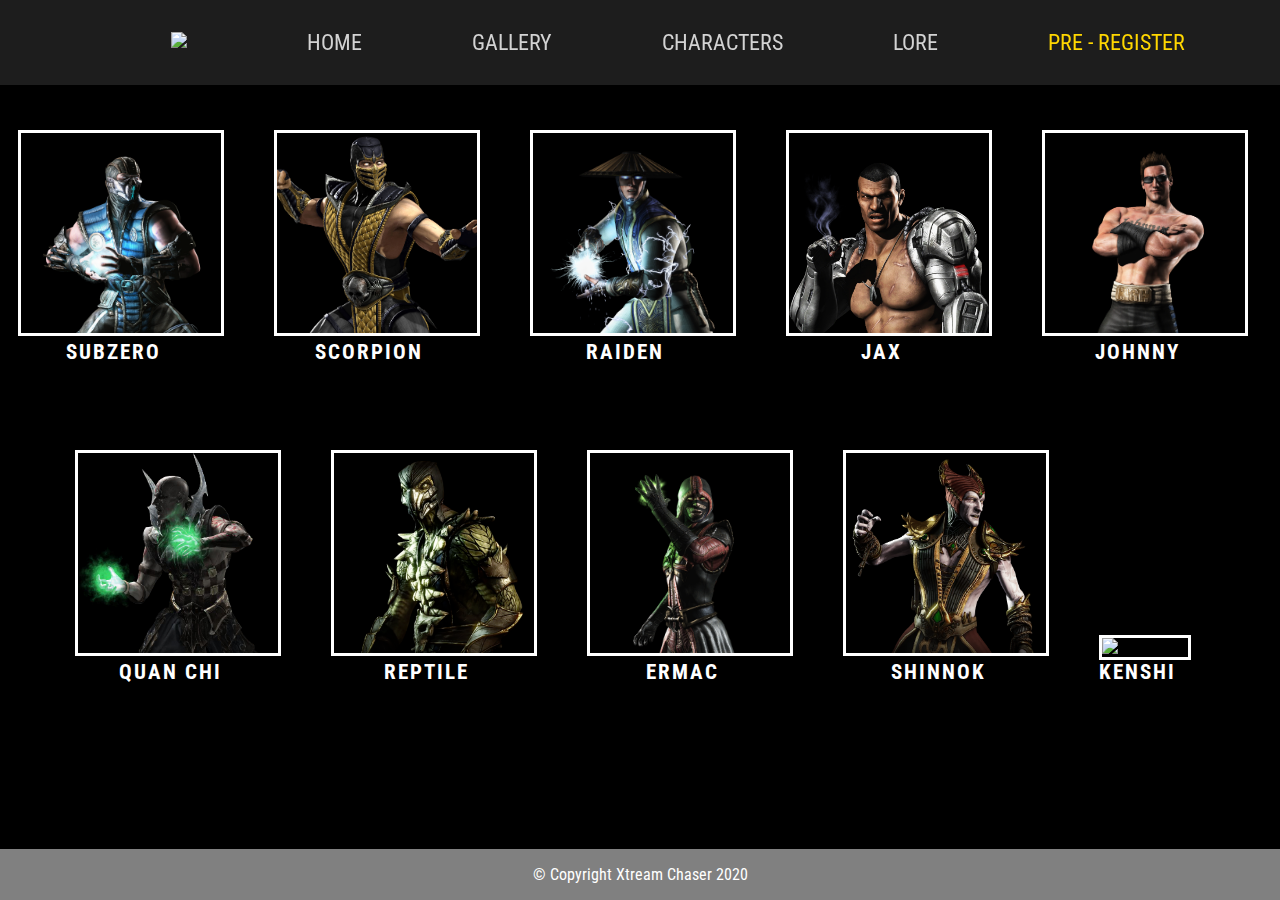
==== html/characters.html @ c63ee2b8 "Added characters.html and characters_style.css for web and mobile view." ====
<!DOCTYPE html>
<html lang="en">
<head>
    <meta charset="UTF-8">
    <meta name="viewport" content="width=device-width, initial-scale=1.0">
    <title>Xtream Chaser</title>

    <!-- Fonts -->
    <link href='https://fonts.googleapis.com/css?family=Roboto Condensed' rel='stylesheet'>
    <!-- Libraries-->
    <script src="https://ajax.googleapis.com/ajax/libs/jquery/3.5.1/jquery.min.js"></script>
    <!-- CSS -->
    <link rel="stylesheet" type="text/css" href="../css/style.css">
    <link rel="stylesheet" type="text/css" href="../css/characters_style.css">
    <!-- JS --> 
</head>

<body>
    <!-- Header -->
    <header>
        <div class="header">
            <a href="index.html"><img src="../asset/logo1.png"></a>
            <a href="index.html" class="to-be-hidden">Home</a>
            <a href="gallery.html" class="to-be-hidden">Gallery</a>
            <a href="characters.html" class="to-be-hidden">Characters</a>
            <a href="lore.html" class="to-be-hidden">Lore</a>
            <a href="preregister.html" id="preregister">Pre - Register</a>
        </div>
    </header>

    <!-- Content -->

    <div class="content">
        <div class="character-box-row">
            <div class="character-box">
                <a href="#sub-zero">
                    <img src="../asset/characters/subzero.png" alt="subzero.png">
                    <h2>SUBZERO</h2>
                </a>
            </div>
            <div class="character-box">
                <a href="#scorpion">
                    <img src="../asset/characters/scorpion.png" alt="scorpion.png">
                    <h2>SCORPION</h2>
                </a>
            </div>
            <div class="character-box">
                <a href="#raiden">
                    <img src="../asset/characters/raiden-png-4.png" alt="raiden.png">
                    <h2>RAIDEN</h2>
                </a>
            </div>
            <div class="character-box">
                <a href="#jax">
                    <img src="../asset/characters/kindpng_2437150.png" alt="jax.png">
                    <h2>JAX</h2>
                </a>
            </div>
            <div class="character-box">
                <a href="#johnny">
                    <img src="../asset/characters/257299.png" alt="johnny.png">
                    <h2>JOHNNY</h2>
                </a>
            </div>
        </div>

        <div class="character-box-row">
            <div class="character-box">
                <a href="#quan-chi">
                    <img src="../asset/characters/qc.png" alt="quan-chi.png">
                    <h2>QUAN CHI</h2>
                </a>
            </div>
            <div class="character-box">
                <a href="#reptile">
                    <img src="../asset/characters/Reptile_Render.png" alt="reptile.png">
                    <h2>REPTILE</h2>
                </a>
            </div>
            <div class="character-box">
                <a href="#ermac">
                    <img src="../asset/characters/ermac.png" alt="ermac.png">
                    <h2>ERMAC</h2>
                </a>
            </div>
            <div class="character-box">
                    <a href="#shinnok">
                        <img src="../asset/characters/Shinnok_RENDER_PNG.png" alt="shinnok.png">
                        <h2>SHINNOK</h2>
                </a>
            </div>
                <div class="character-box">
                    <a href="#kenshi">
                        <img src="../asset/gallery/kindpng_4086595.png" alt="kenshi.png">
                        <h2>KENSHI</h2>
                    </a>
                </div>
            </div>
        </div>
    </div>

    <div class="content-desc" id="sub-zero">
        <a href="#" class="content-desc-close">&#10005;</a>
        <div class="character-image">
            <img src="../asset/characters/subzero.png" alt="sub-zero.png">
        </div>
        <div class="character-desc">
            <h1>SUB - ZERO</h1>
            <p>There are in fact two incarnations of Sub-Zero, and they are siblings;
                older brother Bi-Han and younger brother Kuai Liang.
                Both are blue garbed warriors who at different times have used the codename "Sub-Zero",
                and both have served the Lin Kuei.
                Both are descended from Cryomancers, an Outworld race possessing the ability
                to generate and control the powers of ice.
                However, they were born in Earthrealm and only the younger Sub-Zero would discover his heritage.
                Kuai iang bears a scar on his right eye However, as seen in Deception, the scar has faded away.
                This may have been caused by the Dragon Medallion's power.</p>
        </div>
    </div>

    <div class="content-desc" id="scorpion">
        <a href="#" class="content-desc-close">&#10005;</a>
        <div class="character-image">
            <img src="../asset/characters/scorpion.png" alt="scorpion.png">
        </div>
        <div class="character-desc">
            <h1>SCORPION</h1>
            <p>It is known that his father, a former member of the Shirai Ryu, forbade his son from joining the clan,
                as he did not wish for his son to live the life of an assassin.
                However, he joined in spite of his father's wishes in 
                order to provide his wife and son with a comfortable life
                Now Scorpion is a hell-spawned spectre, inexorably seeking vengeance
                against those responsible for the destruction of his clan
                and the death of his own family.
                Despite his malevolent appearance, he is not inherently evil.
                He joins the forces of evil when promised a means of resurrecting his clan on Earth,
                or the chance to inflict his wrath against those who butchered them.
                Scorpion has also (indirectly) assisted the game's protagonists to fulfill these motives.</p>
        </div>
    </div>

    <div class="content-desc" id="raiden">
        <a href="#" class="content-desc-close">&#10005;</a>
        <div class="character-image">
            <img src="../asset/characters/raiden-png-4.png" alt="raiden.png">
        </div>
        <div class="character-desc">
            <h1>RAIDEN</h1>
            <p>Raiden is the eternal God of Thunder, protector of Earthrealm.
                After the second defeat of Shinnok, he ascended to the status of Elder God. Being a God,
                he possesses many supernatural abilities,
                such as the ability to teleport, control lightning and fly. As a God,
                he is used to thinking in terms of eternity rather than normal human lifespans,
                and so he has a radically different outlook on life. This is not to say he is incapable of
                understanding human values and psyches.</p>
        </div>
    </div>

    <div class="content-desc" id="jax">
        <a href="#" class="content-desc-close">&#10005;</a>
        <div class="character-image">
            <img src="../asset/characters/kindpng_2437150.png" alt="jax.png">
        </div>
        <div class="character-desc">
            <h1>JAX</h1>
            <p>He is portrayed as an archetypal African American hero.
                In the Special Forces' chain of command,
                he is Sonya Blade's direct superior and the catalyzing force of Sonya's impulsiveness.
                Jax is clear-headed, careful and always keeping a watch on what his men are doing.
                When the need arises, he is a beast on the
                battlefield with the attitude and ferocity of a lion.
                He unscrupulously makes use of the most advanced
                technology to improve both himself and his unit.
                He is responsible for the crime lord Kano's disfigurement,
                forcing him to wear a metal plate over a portion of his face.</p>
        </div>
    </div>

    <div class="content-desc" id="johnny">
        <a href="#" class="content-desc-close">&#10005;</a>
        <div class="character-image">
            <img src="../asset/characters/257299.png" alt="johnny.png">
        </div>
        <div class="character-desc">
            <h1>JOHNNY</h1>
            <p>Johnny Cage was a struggling Hollywood action movie star who wanted to get his fame back
                as they believed Cage was nothing more than an actor
                who relied too much on stunts and camera work and was not really a proficient fighter.
                Eventually, he became one of the most important defenders of Earth.
                Despite his materialism, airheadedness,
                and occasional immaturity, Cage has always been a brave and loyal warrior for Earthrealm,
                although his antics frequently annoy his allies.</p>
        </div>
    </div>

    <div class="content-desc" id="quan-chi">
        <a href="#" class="content-desc-close">&#10005;</a>
        <div class="character-image">
            <img src="../asset/characters/qc.png" alt="quan-chi.png">
        </div>
        <div class="character-desc">
            <h1>QUAN CHI</h1>
            <p>Quan Chi is the most powerful sorcerer and necromancer in the Netherrealm.
                Quan Chi combines both cunning and brute force in his never-ending
                plots to overtake not only Earthrealm, but all of reality.
                He is an opportunist and will ally himself with anyone
                who can help him further his own goals.
                He is notable in particular for his ruthlessness and pragmatism.
                His manipulative and deceptive nature has earned him many enemies,
                including Sub-Zero and Scorpion,
                the latter whose entire family and clan that he destroyed.</p>
        </div>
    </div>

    <div class="content-desc" id="reptile">
        <a href="#" class="content-desc-close">&#10005;</a>
        <div class="character-image">
            <img src="../asset/characters/Reptile_Render.png" alt="reptile.png">
        </div>
        <div class="character-desc">
            <h1>REPTILE</h1>
            <p>Reptile is a green garbed, humanoid reptilian creature that 
                embodies the archetype of the unhappy undeling.
                Said to be physically hideous and repulsive,
                he is renowned for his great stealth and unquestioning loyalty.
                Unlike many other henchmen,
                Reptile does not strive for power. He is caught in a delusional state of mind,
                obsessed with finding the last remaining member of his race,
                or freeing his homeworld of Zaterra from Outworld's grasp.
                Thus, he always remains loyal to Shao Kahn, only obeying other masters
                to survive and reach his goal of returning Zaterra to its former glory.
                While well-meaning and sincere,
                his obsession is so important to him that it causes him temporary fits of insanity.</p>
        </div>
    </div>

    <div class="content-desc" id="ermac">
        <a href="#" class="content-desc-close">&#10005;</a>
        <div class="character-image">
            <img src="../asset/characters/ermac.png" alt="ermac.png">
        </div>
        <div class="character-desc">
            <h1>ERMAC</h1>
            <p>Ermac has been a controversial and mysterious character
                whose existence was rumored since its inception.
                Ermac is a fusion of the many souls destroyed in Outworld's wars, only to be controlled by
                Emperor Shao Kahn and his Shadow Priests.
                Because of this,
                he refers to himself as "we", "our", "us", and "ours'", instead of "I", "my" "me", and mine"
                Because of the sheer concentration of souls within Ermac,
                he possesses the gifts of telekinesis, teleportation, and the ability to travel between realms.</p>
        </div>
    </div>

    <div class="content-desc" id="shinnok">
        <a href="#" class="content-desc-close">&#10005;</a>
        <div class="character-image">
            <img src="../asset/characters/Shinnok_RENDER_PNG.png" alt="shinnok.png">
        </div>
        <div class="character-desc">
            <h1>SHINNOK</h1>
            <p>Shinnok relies less on brute strength and fear-mongering,
                but more on magical powers, ancient artifacts and manipulation.
                He is the ruler of the Netherrealm,
                possessing millions of years' worth of knowledge and power.
                He can impersonate any other beings of his choosing,
                as well as to transform into an immense demon.
                He also possesses extreme cunning,
                as well as the ability to manipulate events through others.
                he had Quan Chi convince Shao Kahn to merge Earthrealm with Outworld
                against the Elder Gods' will.
                As a result, both realms were severely weakened
                and left ขulnerable to invasion by the Netherrealm.</p>
        </div>
    </div>

    <div class="content-desc" id="kenshi">
        <a href="#" class="content-desc-close">&#10005;</a>
        <div class="character-image">
            <img src="../asset/gallery/kindpng_4086595.png" alt="kenshi.png">
        </div>
        <div class="character-desc">
            <h1>KENSHI</h1>
            <p>Kenshi is a rogue swordsman of Eurasian heritage who possesses psychokinetic
                powers and nurses a bitter hatred for the evil sorcerer named Shang Tsung,
                whose deceit had resulted in Kenshi's living.
                he has persistently featured in the series storyline
                by freeing Ermac from Outworld emperor Shao Kahn's control,
                Joining the Special Forces alongside Jax and Sonya Blade,
                and seeking to bring down Mavado and his Red Dragon faction,
                in addition to associating with the likes of Sub-Zero and Johnny Cage.</p>
        </div>
    </div>

    <!-- Footer -->
    <footer>
        <p> © Copyright Xtream Chaser 2020</p>
    </footer>
    
</body>
</html>
---- css/style.css ----
/* 
    Deskripsi:
    File ini adalah style utama yang akan kita gunakan
    agar desain nya konsisten, mengubah hal-hal penting dasar HTML
    seperti body, a, p, img, dll.
    Dalam File ini juga ada Header, Footer buat konsisten.
    UBAH APABILA PERLU SAJA! Soalnya ini bakal jadi dasar dari SEMUA FILE.
    Include FILE INI agar konsisten!
*/

/* Base HTML Element */
body {
    margin: 0;
    margin-top: 120px;
    padding: 0;
    font-family: 'Roboto Condensed';
    background-color: black;
}

img{
    max-width: 20em;
    max-height: 20em;
}

a{
    text-decoration: none;
    color:black;
    padding: 1em;
    align-self: center;
}

footer{
    justify-content: center;
    position: fixed;
    bottom: 0px;
    width: 100%;
    text-align: center;
    background-color: gray;
}

p{
    color: white;
}

/* Untuk Header */
.header{
    display: flex;
    position: fixed;
    top: 0;
    width: 100%;
    justify-content: center;
    flex-direction: row;
    background-color: rgba(144,144,144,0.2);
}

.header > a{
    padding-left: 4em;
    text-transform: uppercase;
    font-size: 22px;
    color: lightgrey;
}

.header > a > img{
    max-width: 200px;
    max-height: 100px;
    padding: 10px;
}

#preregister{
    color: gold;
}
---- css/characters_style.css ----
/* Characters
    By Ron */

body
{
    background-image: url("../asset/darkbg1.png");
    background-repeat: no-repeat;
    background-size: cover;
}

.content
{
    margin-top: 130px;
}

.character-box-row
{
    text-align: center;
    width: 100%;
    margin-bottom: 50px;
}

.character-box
{
    display: inline-block;
    margin-right: 30px;
    transition: transform 0.1s;
}

.character-box h2
{
    margin-top: 0px;
    color: white;
    font-size: 21px;
    letter-spacing: 2px;
}

.character-box img
{
    border: white;
    border-style: solid;
    width: 200px;
    height: 200px;
    object-fit: cover;
    object-position: top;
}

.character-box:hover
{
    transform: scale(1.1);
}

/* Character Description */

/* .content
{
    display: none;
} */

.content-desc
{
    position: fixed;
    overflow: overlay;
    z-index: 0;
    top: 0;
    bottom: 0;
    opacity: 0;
    transition: opacity 500ms;
    display: none;
    width: 100%;
    margin-top: 80px;
    background: rgba(0, 0, 0, 0.9);
}

.content-desc:target
{
    display: initial;
    opacity: 1;
}

.character-image
{
    float: left;
    /* margin-left: 200px; */
    /* margin-right: 50px; */
}

.character-image img
{
    max-width: unset;
    max-height: unset;
}

#sub-zero .character-image img
{
    width: 650px;
    margin-top: -24px;
    margin-left: 70px;
}

#scorpion .character-image img
{
    width: 950px;
    margin: 35px -100px 0px -90px;
}

#raiden .character-image img
{
    width: 650px;
    margin-top: -15px;
    margin-left: 90px;
}

#jax .character-image img
{
    width: 500px;
    margin-top: -35px;
    margin-left: 160px;
}

#johnny .character-image img
{
    width: 650px;
    margin: -20px -70px 0px 110px;
}

#quan-chi .character-image, #shinnok .character-image, #kenshi .character-image
{
    overflow: hidden;
}

#quan-chi .character-image img
{
    width: 650px;
    margin-top: -20px;
    margin-left: 80px;
    margin-bottom: -350px;
}

#reptile .character-image img
{
    width: 600px;
    margin-left: 130px;
    margin-top: 25px;
}

#ermac .character-image img
{
    width: 670px;
    margin: -25px -80px 0px 100px;
}

#shinnok .character-image img
{
    width: 650px;
    margin-top: -20px;
    margin-left: 70px;
    margin-bottom: -100px;
}

#kenshi .character-image img
{
    width: 380px;
    margin-top: 50px;
    margin-left: 250px;
    margin-bottom: -150px;
}

.character-desc
{
    text-align: justify;
    margin-top: 60px;
    margin-right: 50px;
    margin-left: 50%;
}

.content-desc-close
{
    color: white;
    float: right;
    font-size: 200%;
    margin-top: 50px;
    margin-right: 50px;
}

.character-desc h1
{
    margin: 0;
    font-size: 80px;
    letter-spacing: 2px;
    color: gold;
}

.character-desc p
{
    font-size: 24px;
    line-height: 42px;
}

@media only screen and (max-width: 799px)
{

    .content
    {
        margin-bottom: 70px;
    }

    .character-box-row
    {
        margin-bottom: 0px;
        display: table-cell;
        width: 69%;
    }

    .character-box
    {
        display: contents;
    }

    .character-image
    {
        float: none;
    }

    #sub-zero .character-image img, #raiden .character-image img
    {
        width: 46%;
        margin-top: 10px;
        margin-left: 27%;
    }

    #scorpion .character-image img
    {
        width: 65%;
        margin: 30px -100px 0px 20%;
    }

    #jax .character-image img
    {
        width: 37%;
        margin-top: -10px;
        margin-left: 34%;
    }

    #johnny .character-image img
    {
        width: 46%;
        margin-top: 10px;
        margin-left: 31%;
    }

    #quan-chi .character-image, #reptile .character-image, #kenshi .character-image
    {
        overflow: hidden;
        width: 100%;
    }

    #quan-chi .character-image img
    {
        width: 50%;
        margin: -15px 0px -300px 25%;
    }

    #reptile .character-image img
    {
        width: 40%;
        margin-top: -10px;
        margin-left: 33%;
    }

    #ermac .character-image img
    {
        width: 47%;
        margin-top: 0px;
        margin-left: 30%;
    }

    #shinnok .character-image
    {
        width: 100%;
    }

    #shinnok .character-image img
    {
        width: 40%;
        margin: -20px 0px -30px 33%;
    }

    #kenshi .character-image img
    {
        width: 30%;
        margin: 0px 0px -160px 38%;
    }

    .character-desc
    {
        margin: 0px 100px;
    }

    .content-desc-close
    {
        font-size: 150%;
        margin-top: 10px;
        margin-right: 100px;
    }

    .character-desc h1
    {
        font-size: 40px;
        text-align: center;
        margin: 10px 0px;
        margin-left: 60px;
    }

    .character-desc p
    {
        font-size: 16px;
        line-height: 22px;
    }
}
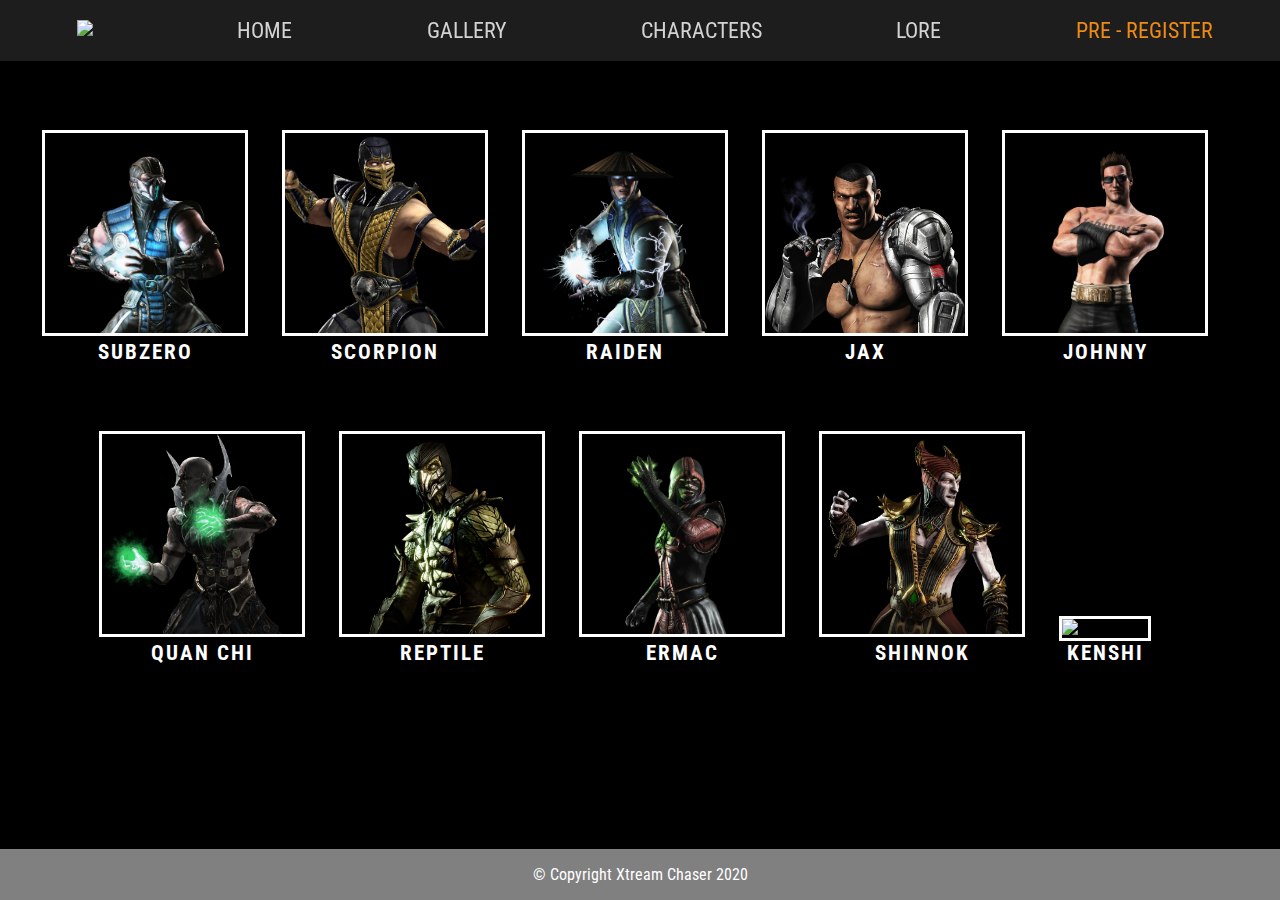
==== commit 749f1027: "Added favicon for all pages, fixed preregister_script.js" ====
--- a/html/characters.html
+++ b/html/characters.html
@@ -4,7 +4,8 @@
     <meta charset="UTF-8">
     <meta name="viewport" content="width=device-width, initial-scale=1.0">
     <title>Xtream Chaser</title>
-
+    <!-- Favicon -->
+    <link rel="icon" href="../asset/logoaja.png">
     <!-- Fonts -->
     <link href='https://fonts.googleapis.com/css?family=Roboto Condensed' rel='stylesheet'>
     <!-- Libraries-->
--- a/css/style.css
+++ b/css/style.css
@@ -25,7 +25,7 @@
 a{
     text-decoration: none;
     color:black;
-    padding: 1em;
+    padding: 0;
     align-self: center;
 }
 
@@ -54,7 +54,7 @@
 }
 
 .header > a{
-    padding-left: 4em;
+    margin: 0 auto;
     text-transform: uppercase;
     font-size: 22px;
     color: lightgrey;
@@ -63,9 +63,17 @@
 .header > a > img{
     max-width: 200px;
     max-height: 100px;
-    padding: 10px;
+    padding: 20px 10px;
 }
 
 #preregister{
-    color: gold;
+    color: rgb(238, 139, 21);
+}
+
+@media only screen and (max-width: 799px)
+{
+    .to-be-hidden
+    {
+        display: none;
+    }
 }--- a/css/characters_style.css
+++ b/css/characters_style.css
@@ -1,5 +1,7 @@
-/* Characters
-    By Ron */
+/* 
+    Characters
+    By Ron
+ */
 
 body
 {
